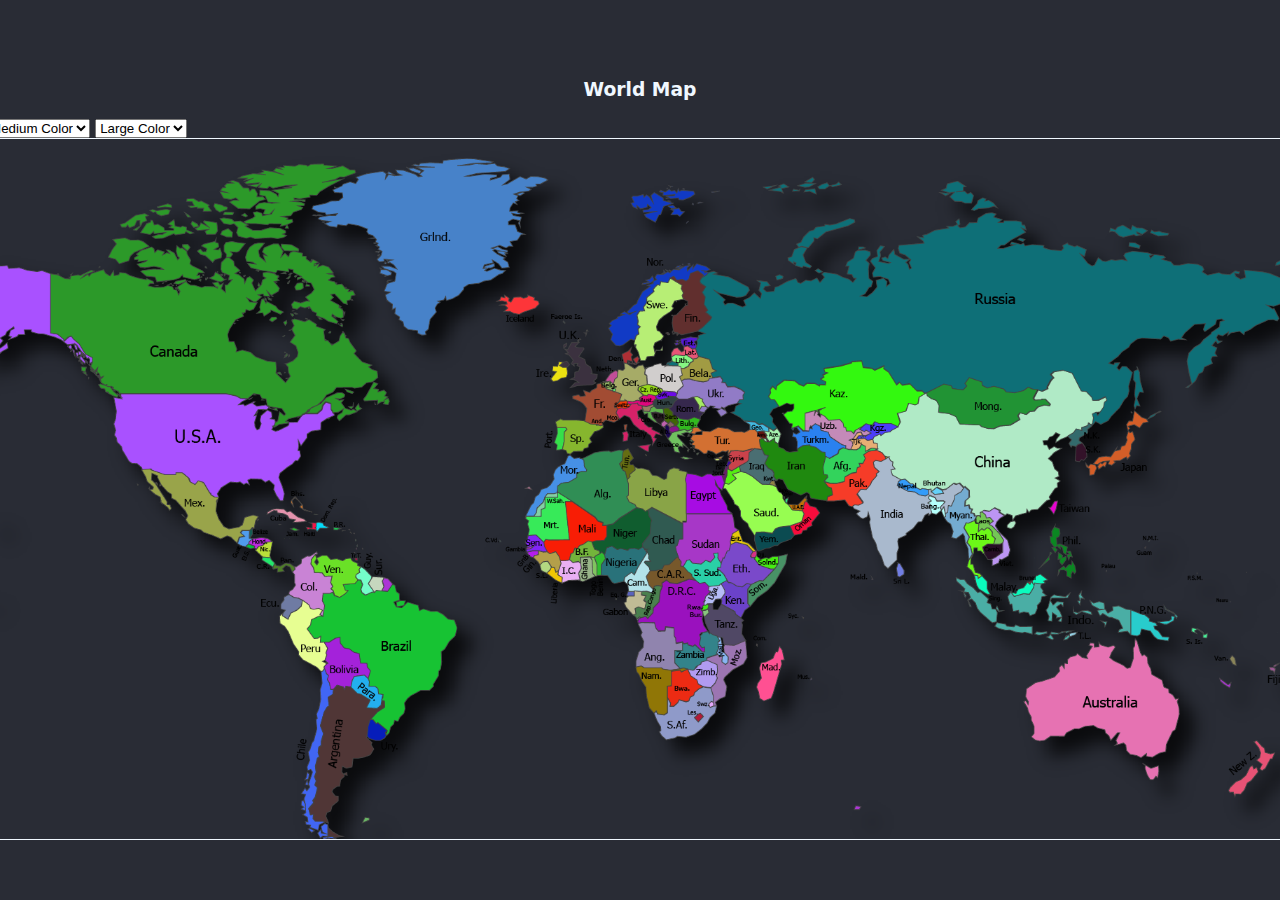
==== clickposition/index.html @ 3fee6faf "13/9/22" ====
<!DOCTYPE html>
<html lang="en">
  <head>
    <title>Click Position</title>

    <link rel="stylesheet" href="./style.css" type="text/css" />
  </head>
  <body>
    <div class="container">
      <h3>World Map</h3>

      <div>
        <select name="smallcolor" id="smallcolor" class="smallcolor">
          <option selected disabled>Small Color</option>
          <option value="red">Red</option>
          <option value="Green">Green</option>
          <option value="Blue">Blue</option>
          <option value="Skyblue">Skyblue</option>
          <option value="Steelblue">Steelblue</option>
          <option value="White">White</option>
          <option value="Black">Black</option>
          <option value="Pink">Pink</option>
          <option value="Yellow">Yellow</option>
        </select>

        <select name="mediumcolor" id="mediumcolor" class="mediumcolor">
          <option selected disabled>Medium Color</option>
          <option value="red">Red</option>
          <option value="Green">Green</option>
          <option value="Blue">Blue</option>
          <option value="Skyblue">Skyblue</option>
          <option value="Steelblue">Steelblue</option>
          <option value="White">White</option>
          <option value="Black">Black</option>
          <option value="Pink">Pink</option>
          <option value="Yellow">Yellow</option>
        </select>

        <select name="largecolor" id="largecolor" class="largecolor">
          <option selected disabled>Large Color</option>
          <option value="red">Red</option>
          <option value="Green">Green</option>
          <option value="Blue">Blue</option>
          <option value="Skyblue">Skyblue</option>
          <option value="Steelblue">Steelblue</option>
          <option value="White">White</option>
          <option value="Black">Black</option>
          <option value="Pink">Pink</option>
          <option value="Yellow">Yellow</option>
        </select>
      </div>

      <div class="map-container">
        <span class="circle"></span>
      </div>
    </div>
    <script src="./app.js" type="text/javascript"></script>
  </body>
</html>
---- clickposition/style.css ----
body {
  font-family: system-ui, -apple-system, BlinkMacSystemFont, "Segoe UI", Roboto,
    Oxygen, Ubuntu, Cantarell, "Open Sans", "Helvetica Neue", sans-serif;

  background-color: #292c35;

  height: 100vh;

  display: flex;
  justify-content: center;
  align-items: center;

  margin: 0;
  padding: 0;
}

.container h3 {
  color: aliceblue;

  text-align: center;
}

.map-container {
  width: 1500px;
  height: 700px;
  border: 1px solid aliceblue;
  background: url("./map.png");
  background-position: center;
  background-size: cover;
}
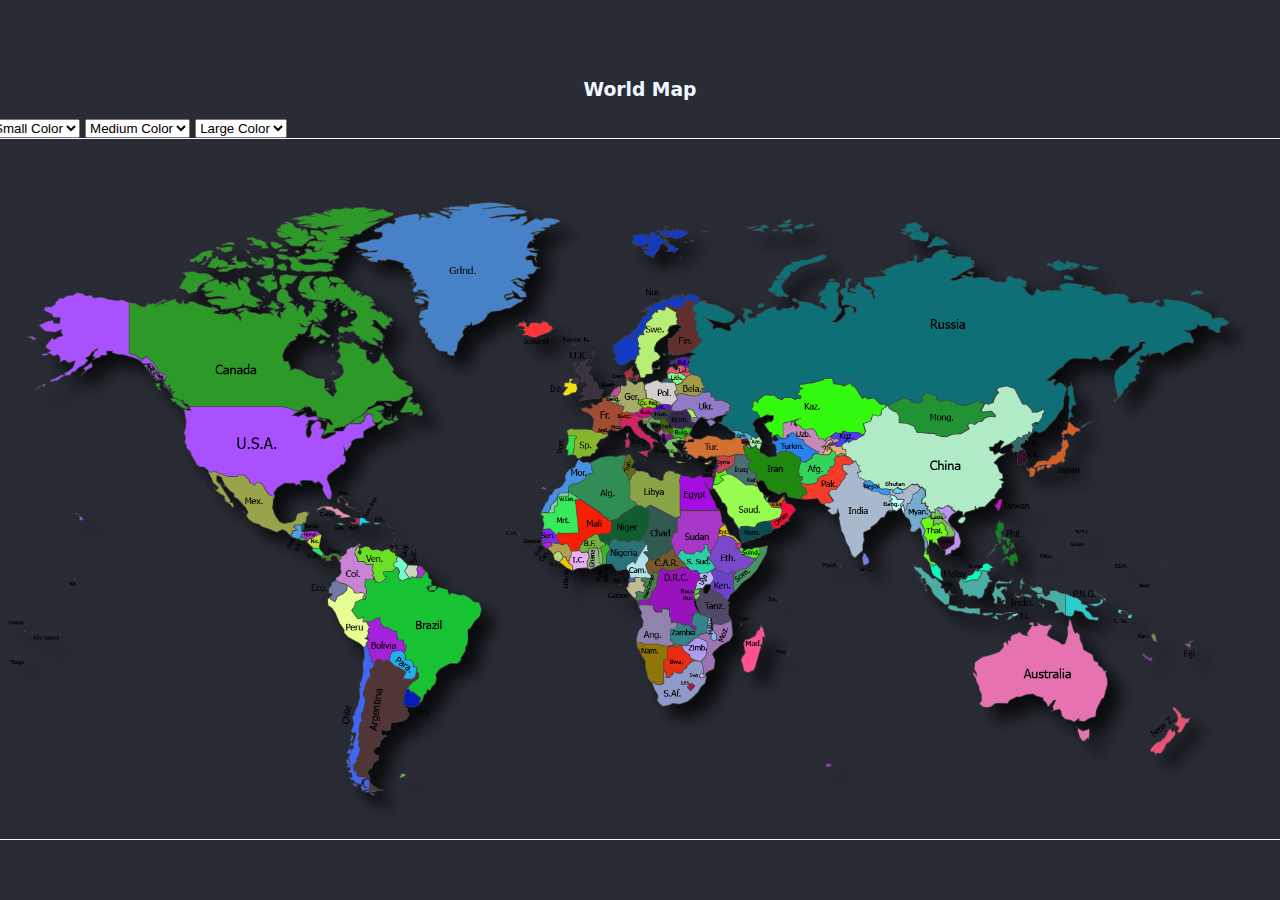
==== commit 1a89ba1c: "14/9/22" ====
--- a/clickposition/index.html
+++ b/clickposition/index.html
@@ -51,7 +51,7 @@
       </div>
 
       <div class="map-container">
-        <span class="circle"></span>
+        <!-- <span class="circle"></span> -->
       </div>
     </div>
     <script src="./app.js" type="text/javascript"></script>
--- a/clickposition/style.css
+++ b/clickposition/style.css
@@ -1,9 +1,16 @@
+/* :root {
+  --small-color: #f8f8f8;
+  --medium-color: #f4f4f4;
+  --large-color: #f1f1f1;
+} */
+
 body {
   font-family: system-ui, -apple-system, BlinkMacSystemFont, "Segoe UI", Roboto,
     Oxygen, Ubuntu, Cantarell, "Open Sans", "Helvetica Neue", sans-serif;
 
   background-color: #292c35;
 
+  width: 100vw;
   height: 100vh;
 
   display: flex;
@@ -21,10 +28,95 @@
 }
 
 .map-container {
-  width: 1500px;
+  width: 1300px;
   height: 700px;
   border: 1px solid aliceblue;
   background: url("./map.png");
   background-position: center;
   background-size: cover;
+
+  position: relative;
+
+  overflow: hidden;
 }
+
+.map-container .circle {
+  --small-color: #f8f8f8;
+  --medium-color: #f4f4f4;
+  --large-color: #f1f1f1;
+
+  width: 30px;
+  height: 30px;
+  background-color: var(--small-color);
+  border-radius: 50%;
+
+  position: absolute;
+  left: 50%;
+  top: 50%;
+
+  transform: translate(-50%, -50%) scale(0);
+
+  animation: small;
+  animation-duration: 2s;
+  animation-iteration-count: infinite;
+}
+
+.map-container .circle::before {
+  content: "";
+  width: 100%;
+  height: 100%;
+  background-color: var(--medium-color);
+  border-radius: 50%;
+
+  position: absolute;
+  left: 50%;
+  top: 50%;
+
+  transform: translate(-50%, -50%) scale(0);
+
+  animation: medium;
+  animation-duration: 2.5s;
+  animation-iteration-count: infinite;
+}
+
+.map-container .circle::after {
+  content: "";
+  width: 100%;
+  height: 100%;
+  background-color: var(--large-color);
+  border-radius: 50%;
+
+  position: absolute;
+  left: 50%;
+  top: 50%;
+
+  transform: translate(-50%, -50%) scale(0);
+
+  animation: large;
+  animation-duration: 2.5s;
+  animation-iteration-count: infinite;
+}
+
+@keyframes small {
+  to {
+    transform: translate(-50%, -50%) scale(1);
+
+    opacity: 0;
+  }
+}
+
+@keyframes medium {
+  to {
+    transform: translate(-50%, -50%) scale(2);
+
+    opacity: 0;
+  }
+}
+
+@keyframes large {
+  to {
+    transform: translate(-50%, -50%) scale(3);
+
+    opacity: 0;
+  }
+}
